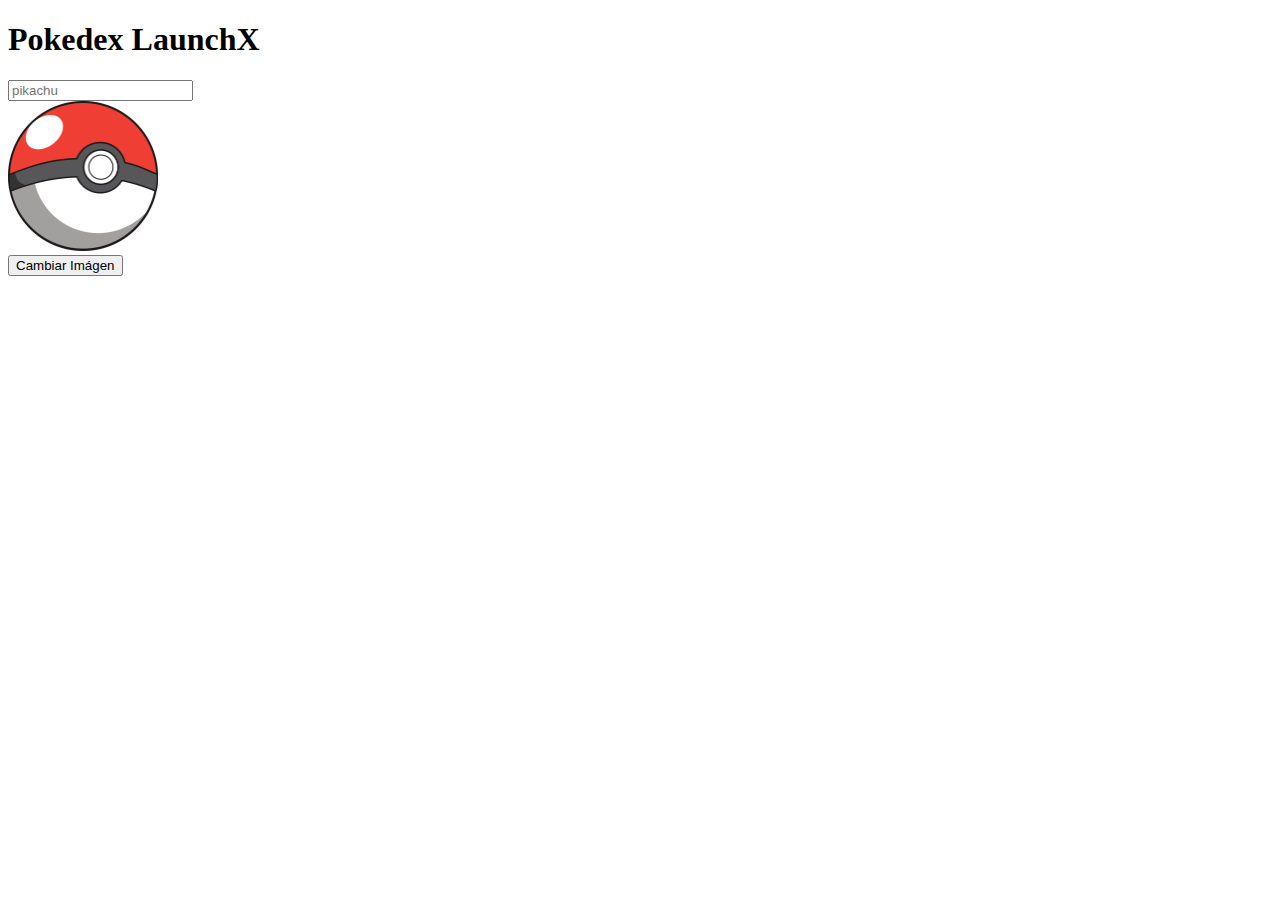
==== PRACTICAS JS/pokedex.html @ bb95f6f4 "subir practicas js" ====
<!DOCTYPE html>
<html lang="en">
<head>
    <meta charset="UTF-8">
    <meta http-equiv="X-UA-Compatible" content="IE=edge">
    <meta name="viewport" content="width=device-width, initial-scale=1.0">
    <title>Pokedex LaunchX</title>
    <link rel="stylesheet" href="./pokedex.css">
    
</head>
<body>
    <h1>Pokedex LaunchX</h1>
    <input type="text" placeholder="pikachu" id="pokeName" name="pokeName"><br>
    <img src="./pokeball.png" alt="Pokemon" id="pokeImg" width="150px" height=""><br>
    <button onclick="fetchPokemon()">Cambiar Imágen</button>
</body>
<footer>
    <script src="./pokedex.js"></script>
</footer>
</html>
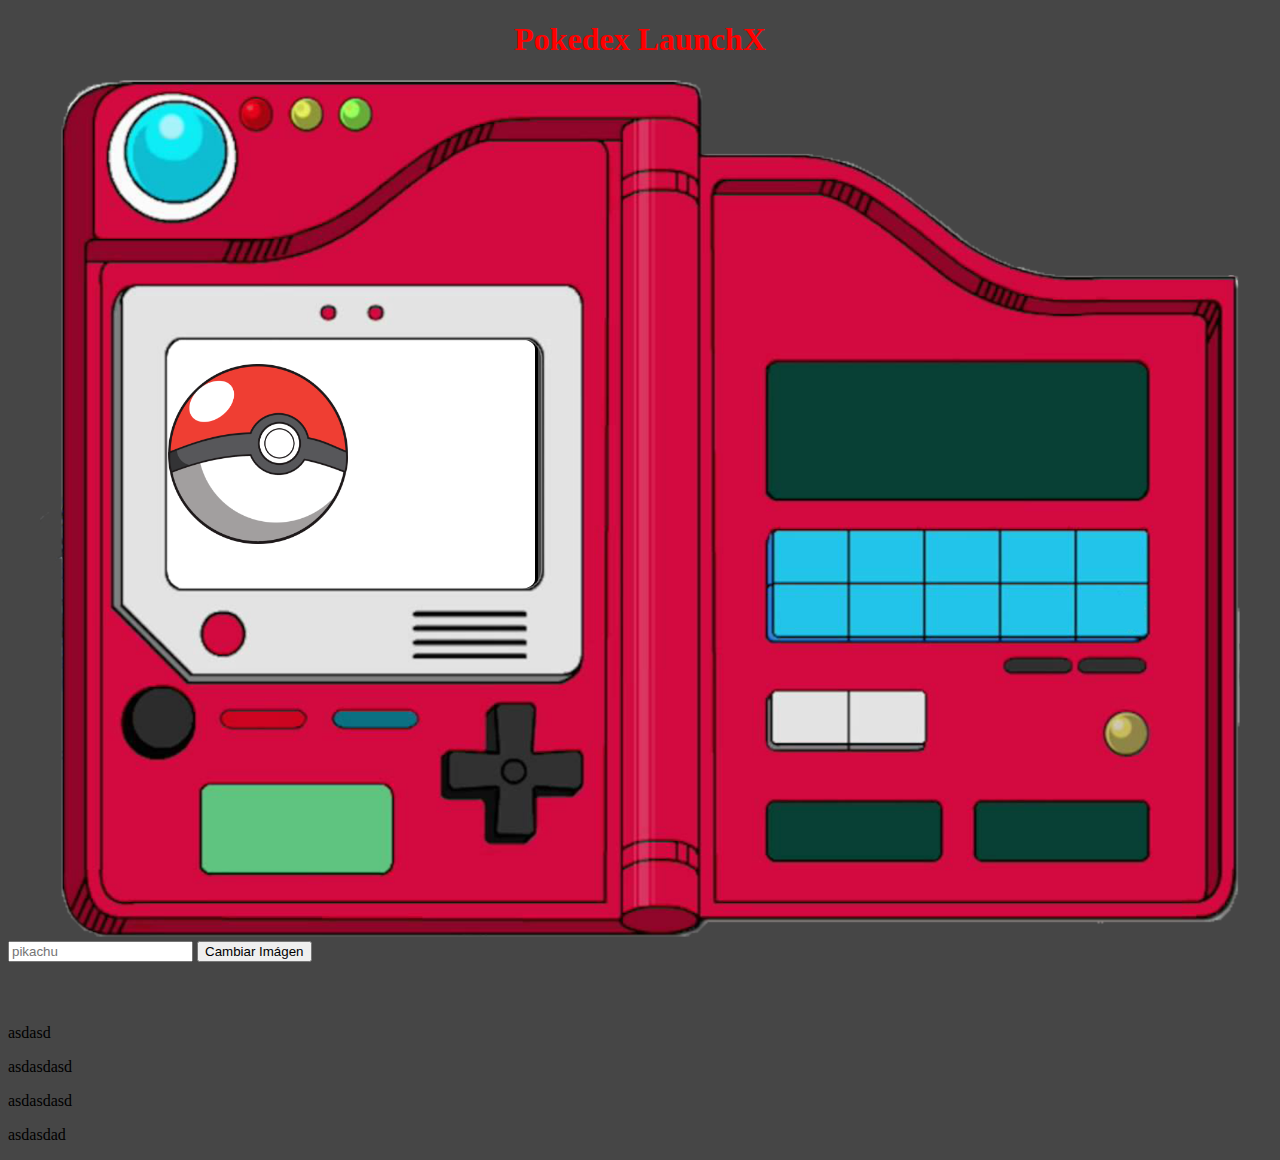
==== commit 107fd4d3: "Avance pokedex con juanito" ====
--- a/PRACTICAS JS/pokedex.html
+++ b/PRACTICAS JS/pokedex.html
@@ -5,14 +5,28 @@
     <meta http-equiv="X-UA-Compatible" content="IE=edge">
     <meta name="viewport" content="width=device-width, initial-scale=1.0">
     <title>Pokedex LaunchX</title>
-    <link rel="stylesheet" href="./pokedex.css">
-    
+    <link rel="stylesheet" href="./styles.css">
+
 </head>
 <body>
-    <h1>Pokedex LaunchX</h1>
-    <input type="text" placeholder="pikachu" id="pokeName" name="pokeName"><br>
-    <img src="./pokeball.png" alt="Pokemon" id="pokeImg" width="150px" height=""><br>
-    <button onclick="fetchPokemon()">Cambiar Imágen</button>
+    <h1 style="text-align: center; color: red;">Pokedex LaunchX</h1>
+    <div class="contenedorPokedex">
+        <div class="pantalla">
+            <img class="pokemon" src="./Assets/pokeball.png" alt="Pokemon" id="pokeImg">  
+        </div>
+        <img class="bkgPokedex" src="./Assets/pokedex.png" alt="fondoPokedex">
+    </div>
+    <input type="text" placeholder="pikachu" id="pokeName" name="pokeName">
+    <button onclick="fetchPokemon()">Cambiar Imágen</button><br>
+    <p id="nombrePokemon" class="nombre"></p><br>
+    <br>
+    <div class="attacks">
+        <p id="ataque1">asdasd</p>
+        <p id="ataque2">asdasdasd</p>
+        <p id="ataque3">asdasdasd</p>
+        <p id="ataque4">asdasdad</p>
+    </div>
+    
 </body>
 <footer>
     <script src="./pokedex.js"></script>
--- a/PRACTICAS JS/styles.css
+++ b/PRACTICAS JS/styles.css
@@ -0,0 +1,38 @@
+body{
+    background-color: rgb(70, 70, 70);
+    display: block;
+}
+
+.contenedorPokedex{
+    position: relative;
+    text-align: center;
+}
+
+.bkgPokedex{
+    position: relative;
+    width: 1200px;
+    height: fit-content;
+}
+
+.pantalla{
+    position: absolute;
+    left: 149px;
+    top: 256px;
+    border: solid black;
+    height: 250px;
+    width: 375px;
+    background-color: white;
+    border-radius: 5%;
+}
+
+.pokemon{
+    position: relative;
+    top: 25px;
+    width: 180px;
+    right: 90px;
+    
+}
+.nombre{
+    margin: 10px;
+    font-size: 50px;
+}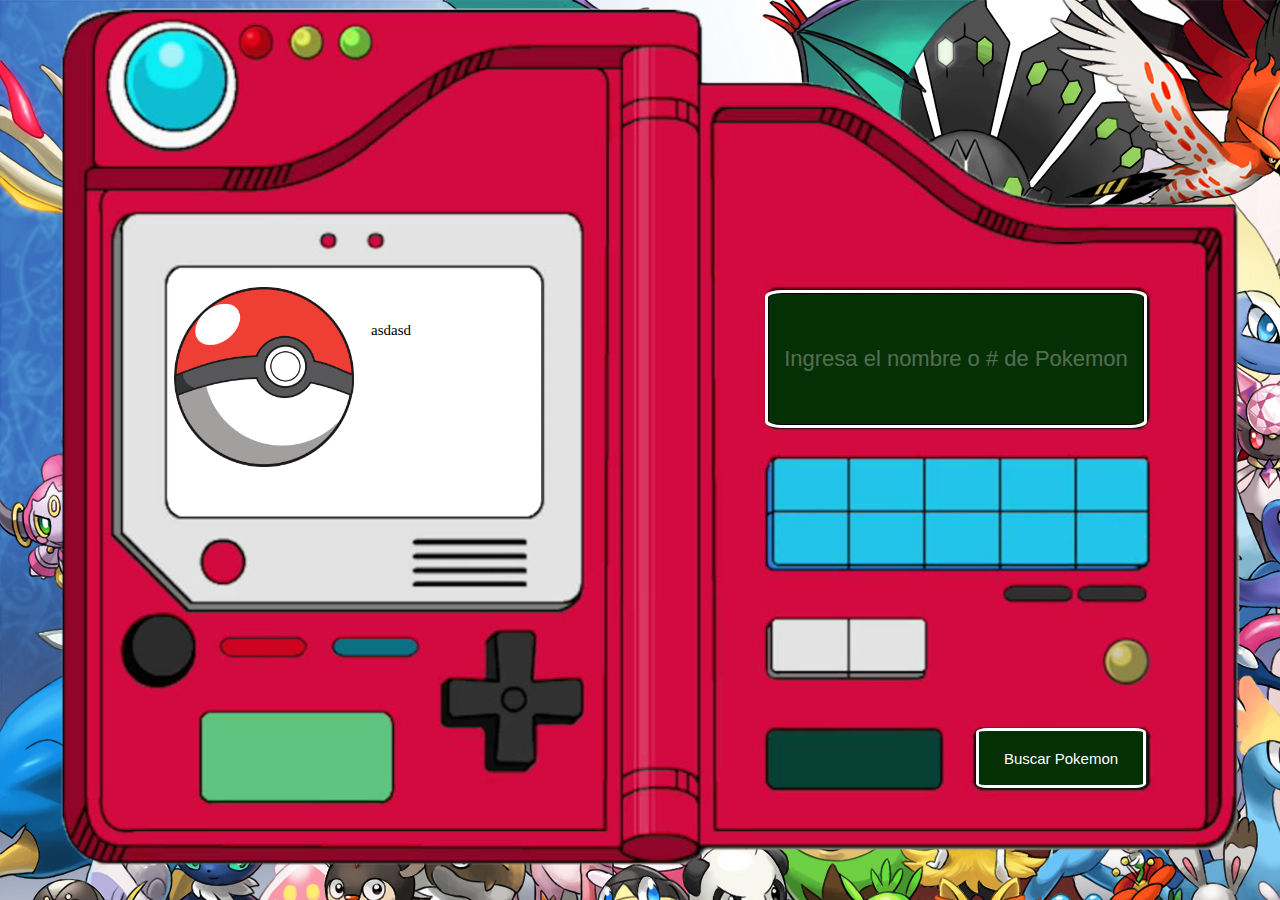
==== commit d6f47ad2: "actualizacion 180322" ====
--- a/PRACTICAS JS/pokedex.html
+++ b/PRACTICAS JS/pokedex.html
@@ -9,24 +9,38 @@
 
 </head>
 <body>
-    <h1 style="text-align: center; color: red;">Pokedex LaunchX</h1>
+    <!-- <h1 style="text-align: center; color: red;">Pokedex LaunchX</h1> -->
     <div class="contenedorPokedex">
         <div class="pantalla">
-            <img class="pokemon" src="./Assets/pokeball.png" alt="Pokemon" id="pokeImg">  
+            <p id="nombrePokemon" class="nombre"></p>
+            <img class="pokemon" src="./Assets/pokeball.png" alt="Pokemon" id="pokeImg">
+            <div class="numeroTipo">
+                <div class="contenedorNumero">
+                    <p id="numeroPokemon" class="nuemro"></p>
+                </div>
+                <div class="contenedorTipo">
+                    <p id="tipoPokemon" class="tipo"></p>  
+                </div>
+            </div>
+            <div class="contenedorStats">
+                <p class="stats" id="statsPokemon">
+                    <p id="stats1">asdasd</p>
+                    <p id="stats2"></p>
+                    <p id="stats3"></p>
+                    <p id="stats4"></p>
+                    <p id="stats5"></p>
+                    <p id="stats6"></p>
+                </p>
+            </div>
+        </div>
+        <div class="contenedorBuscar">
+            <input style="color: white; text-align: center;" class="buscar" type="text" placeholder="Ingresa el nombre o # de Pokemon" id="pokeName" name="pokeName">
+        </div>
+        <div class="contenedorBoton">
+            <button class="boton" onclick="fetchPokemon()">Buscar Pokemon</button>
         </div>
         <img class="bkgPokedex" src="./Assets/pokedex.png" alt="fondoPokedex">
-    </div>
-    <input type="text" placeholder="pikachu" id="pokeName" name="pokeName">
-    <button onclick="fetchPokemon()">Cambiar Imágen</button><br>
-    <p id="nombrePokemon" class="nombre"></p><br>
-    <br>
-    <div class="attacks">
-        <p id="ataque1">asdasd</p>
-        <p id="ataque2">asdasdasd</p>
-        <p id="ataque3">asdasdasd</p>
-        <p id="ataque4">asdasdad</p>
-    </div>
-    
+    </div> 
 </body>
 <footer>
     <script src="./pokedex.js"></script>
--- a/PRACTICAS JS/styles.css
+++ b/PRACTICAS JS/styles.css
@@ -1,7 +1,8 @@
 body{
-    background-color: rgb(70, 70, 70);
+    background-image: url(Assets/Fondo_pokemon.jpg);
     display: block;
 }
+
 
 .contenedorPokedex{
     position: relative;
@@ -16,7 +17,7 @@
 
 .pantalla{
     position: absolute;
-    left: 149px;
+    left: 155px;
     top: 256px;
     border: solid black;
     height: 250px;
@@ -27,12 +28,86 @@
 
 .pokemon{
     position: relative;
-    top: 25px;
+    top: 0px;
     width: 180px;
     right: 90px;
     
 }
 .nombre{
-    margin: 10px;
-    font-size: 50px;
+    font-size: 20px;
+    width: 50%;
+    justify-items: center;
+}
+
+div .numeroTipo{
+    position: absolute;
+    top: 0px;
+    left: 160px;
+    font-size: 20px;
+    width: 200px;
+    height: 50px;
+    display: grid;
+    grid-template-columns: auto auto;
+}
+
+div .contenedorStats{
+    position: absolute;
+    top: 40px;
+    left: 205px;
+    font-size: 15px;
+}
+div .contenedorBuscar{
+    position: absolute;
+    z-index: 1;
+    left: 758px;
+    top: 283px;
+    
+}
+
+.buscar{
+    width: 370px;
+    height: 128px;
+    border-radius: 4%;
+    background-color: rgb(5, 47, 5);
+    font-size: 22px;
+    border: solid black;
+    outline: auto;
+}
+
+
+
+::placeholder{
+    color: white;
+    text-align: center;
+    opacity: 30%;
+}
+
+.stats{
+    position: inherit;
+    list-style: none;
+    width: 150px;
+    height: 200px;
+    text-align: left;
+    padding: 5px;    
+}
+
+div .contenedorBoton{
+    position: absolute;
+    z-index: 1;
+    left: 968px;
+    top: 720px;
+}
+
+.boton{
+    width: 170px;
+    height: 60px;
+    border-radius: 7%;
+    background-color: rgb(5, 47, 5);
+    font-size: 15px;
+    border: solid white;
+}
+
+button{
+    color: white;
+    
 }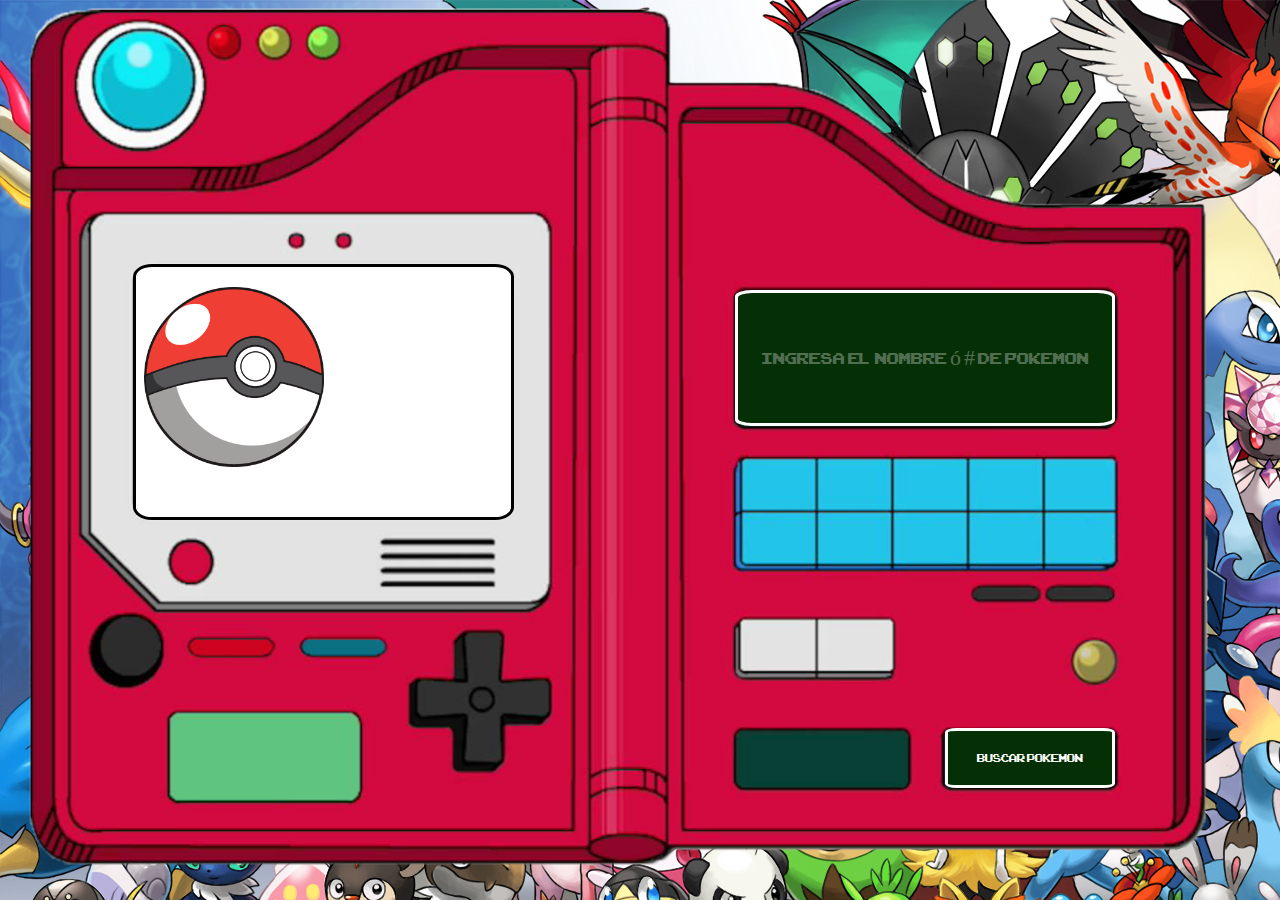
==== commit 7c59c2dc: "ultima actualizacion for real js" ====
--- a/PRACTICAS JS/pokedex.html
+++ b/PRACTICAS JS/pokedex.html
@@ -6,6 +6,7 @@
     <meta name="viewport" content="width=device-width, initial-scale=1.0">
     <title>Pokedex LaunchX</title>
     <link rel="stylesheet" href="./styles.css">
+    
 
 </head>
 <body>
@@ -23,21 +24,21 @@
                 </div>
             </div>
             <div class="contenedorStats">
-                <p class="stats" id="statsPokemon">
-                    <p id="stats1">asdasd</p>
+                <div class="stats" id="statsPokemon">
+                    <p id="stats1"><p>
                     <p id="stats2"></p>
                     <p id="stats3"></p>
                     <p id="stats4"></p>
                     <p id="stats5"></p>
                     <p id="stats6"></p>
-                </p>
+                </div>
             </div>
         </div>
         <div class="contenedorBuscar">
-            <input style="color: white; text-align: center;" class="buscar" type="text" placeholder="Ingresa el nombre o # de Pokemon" id="pokeName" name="pokeName">
+            <input style="color: white; text-align: center;" class="buscar" type="text" placeholder="Ingresa el nombre ó # de Pokemon" id="pokeName" name="pokeName">
         </div>
         <div class="contenedorBoton">
-            <button class="boton" onclick="fetchPokemon()">Buscar Pokemon</button>
+            <button id="buscarEnter" class="boton" onclick="fetchPokemon()">Buscar Pokemon</button>
         </div>
         <img class="bkgPokedex" src="./Assets/pokedex.png" alt="fondoPokedex">
     </div> 
--- a/PRACTICAS JS/styles.css
+++ b/PRACTICAS JS/styles.css
@@ -1,12 +1,20 @@
+@font-face {
+    font-family: arcade;
+    src: url(./Fonts/ARCADECLASSIC.TTF);
+}
+
 body{
     background-image: url(Assets/Fondo_pokemon.jpg);
     display: block;
+    font-family: arcade;
 }
 
 
 .contenedorPokedex{
-    position: relative;
+    position: absolute;
     text-align: center;
+    
+    
 }
 
 .bkgPokedex{
@@ -16,14 +24,15 @@
 }
 
 .pantalla{
-    position: absolute;
-    left: 155px;
+    position: inherit;
+    left: 125px;
     top: 256px;
     border: solid black;
     height: 250px;
     width: 375px;
     background-color: white;
-    border-radius: 5%;
+    border-radius: 5%; 
+    z-index: 1; 
 }
 
 .pokemon{
@@ -56,10 +65,16 @@
     left: 205px;
     font-size: 15px;
 }
+
+.stats p{
+    text-align: left;
+
+}
+
 div .contenedorBuscar{
     position: absolute;
     z-index: 1;
-    left: 758px;
+    left: 728px;
     top: 283px;
     
 }
@@ -70,16 +85,16 @@
     border-radius: 4%;
     background-color: rgb(5, 47, 5);
     font-size: 22px;
-    border: solid black;
     outline: auto;
+    font-family: arcade;
+    
 }
-
-
 
 ::placeholder{
     color: white;
     text-align: center;
     opacity: 30%;
+    font-family: arcade;
 }
 
 .stats{
@@ -87,14 +102,13 @@
     list-style: none;
     width: 150px;
     height: 200px;
-    text-align: left;
-    padding: 5px;    
+    padding: 5px;   
 }
 
 div .contenedorBoton{
     position: absolute;
     z-index: 1;
-    left: 968px;
+    left: 936.6px;
     top: 720px;
 }
 
@@ -105,6 +119,7 @@
     background-color: rgb(5, 47, 5);
     font-size: 15px;
     border: solid white;
+    font-family: arcade;
 }
 
 button{
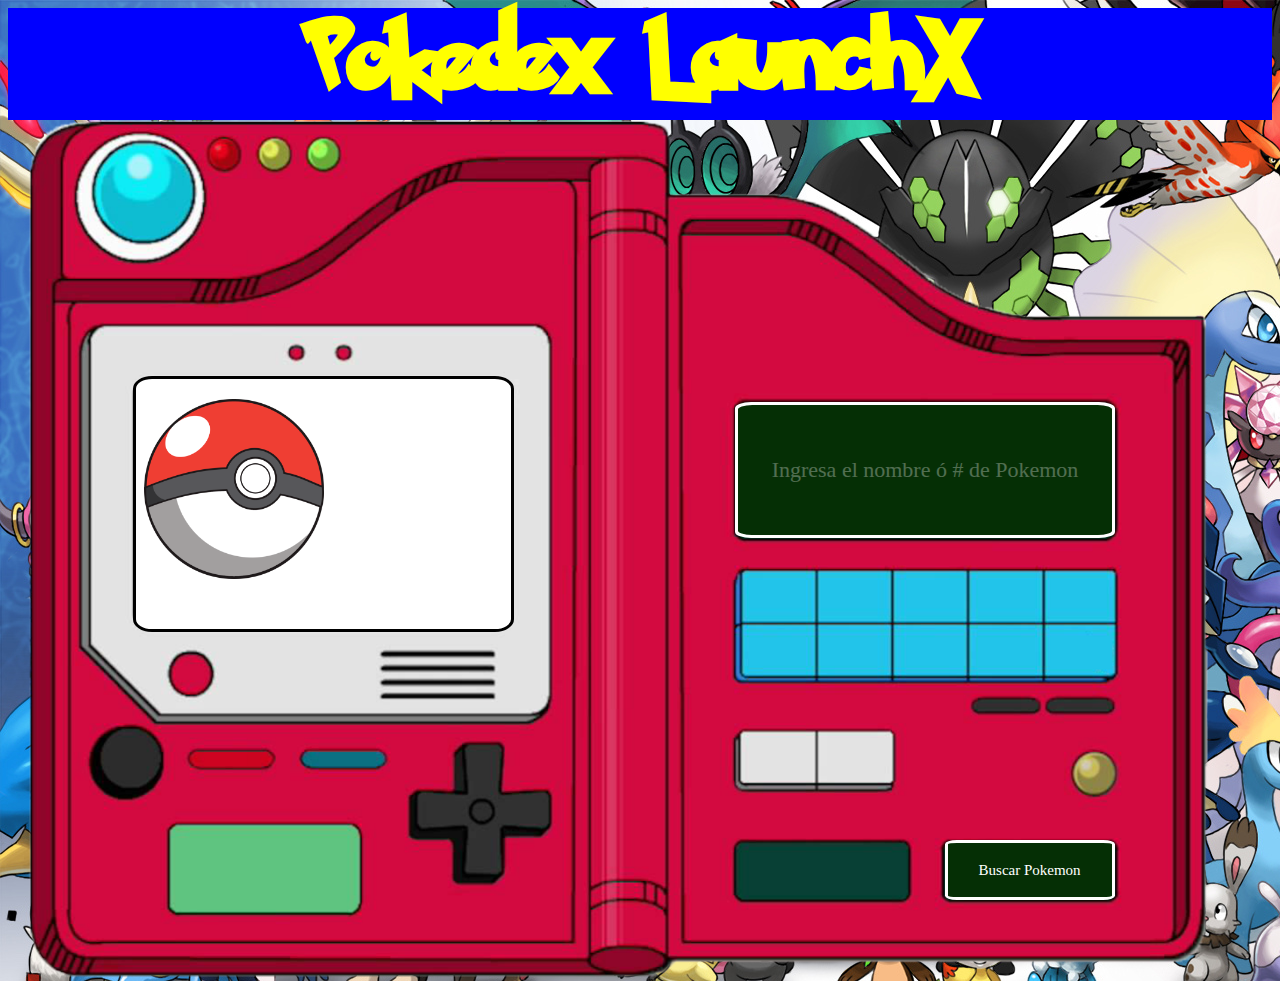
==== commit f2bc6398: "La buena de la buena 2.0" ====
--- a/PRACTICAS JS/pokedex.html
+++ b/PRACTICAS JS/pokedex.html
@@ -10,7 +10,7 @@
 
 </head>
 <body>
-    <!-- <h1 style="text-align: center; color: red;">Pokedex LaunchX</h1> -->
+    <h1 style="text-align: center">Pokedex LaunchX</h1>
     <div class="contenedorPokedex">
         <div class="pantalla">
             <p id="nombrePokemon" class="nombre"></p>
--- a/PRACTICAS JS/styles.css
+++ b/PRACTICAS JS/styles.css
@@ -1,6 +1,19 @@
 @font-face {
     font-family: arcade;
     src: url(./Fonts/ARCADECLASSIC.TTF);
+    font-family: pokemon;
+    src: url(./Fonts/pokemon/Pokemon\ Solid.ttf);
+
+}
+
+h1{
+    position: relative;
+    font-family: pokemon;
+    font-size: 80px;
+    color: yellow;
+    background-color: blue;
+    margin: 0px;
+
 }
 
 body{
